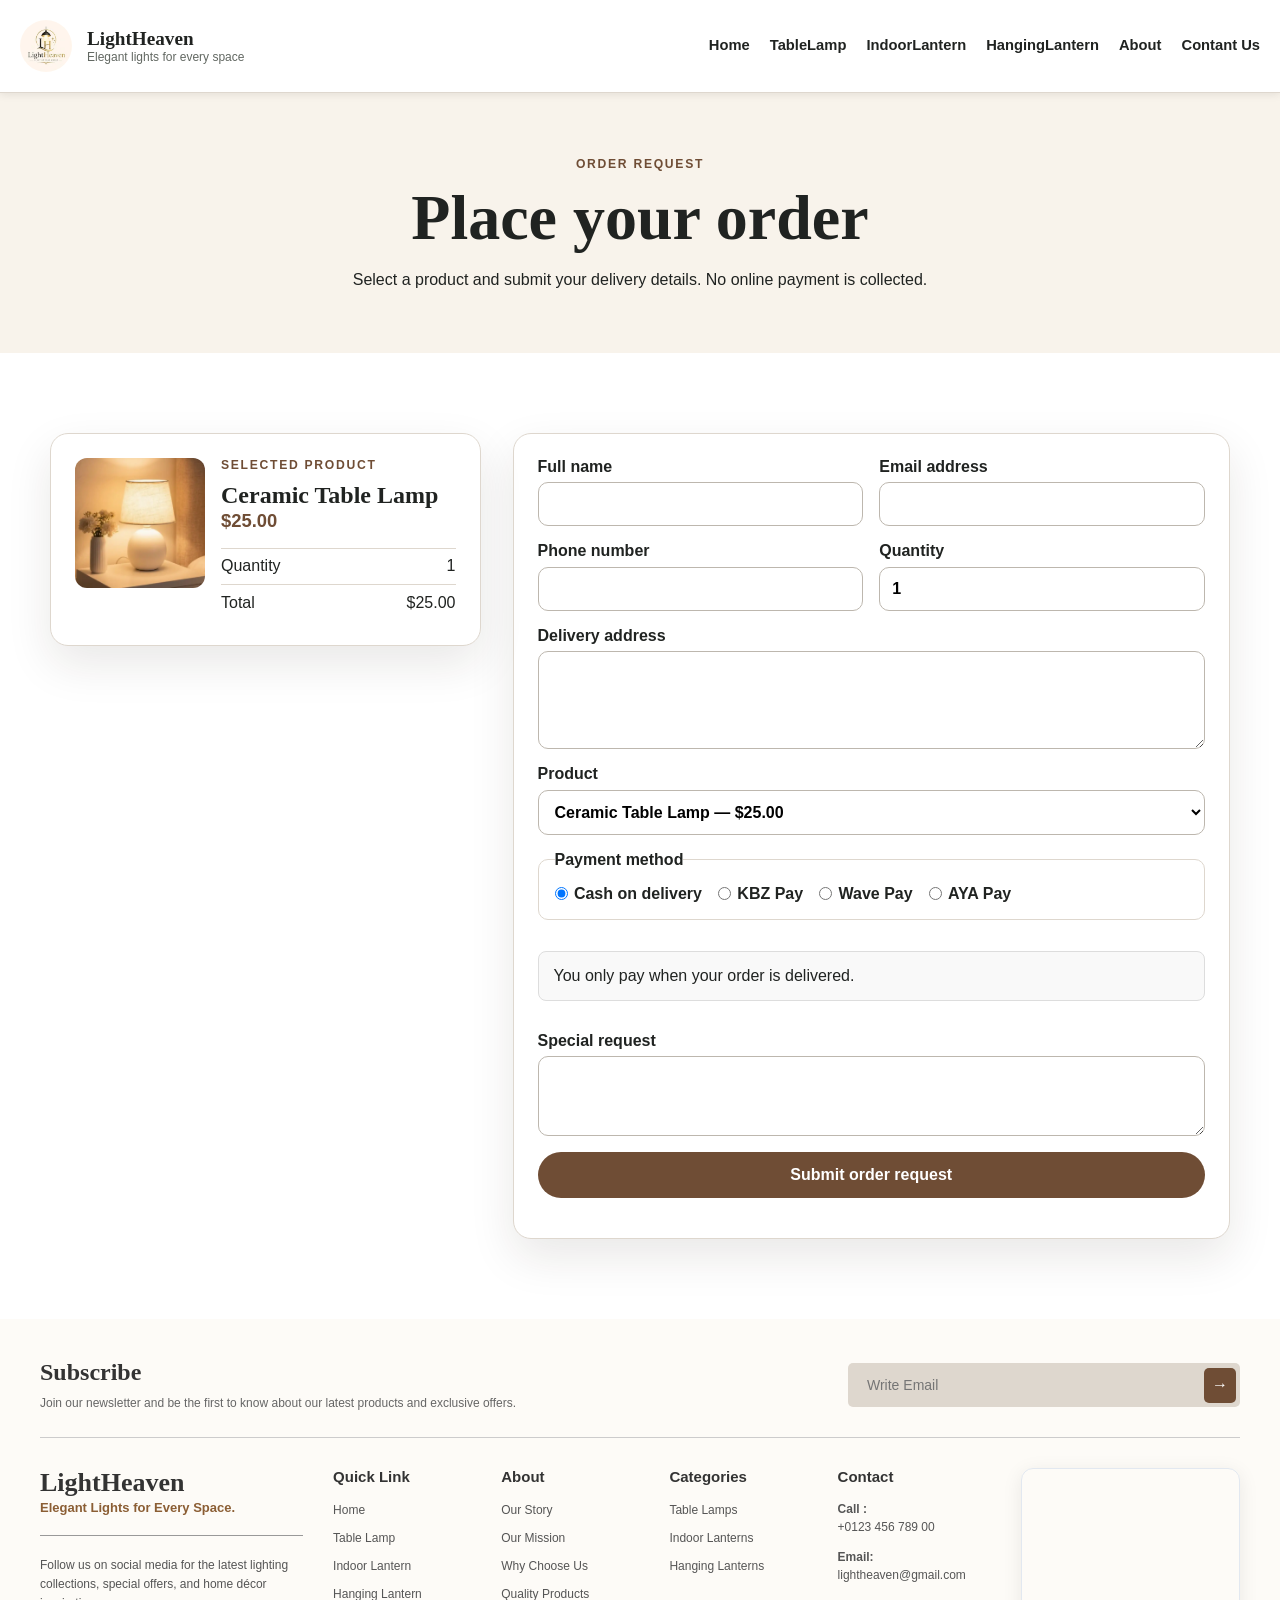
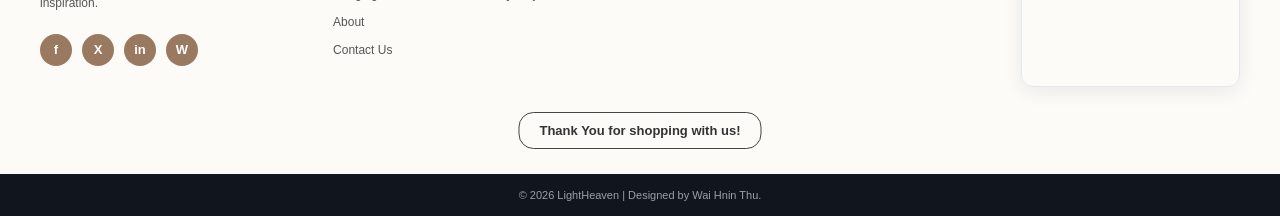
==== order.html @ df834409 "Add files via upload" ====
<!DOCTYPE html>

<html lang="en">
<head>
<meta charset="utf-8"/>
<meta content="width=device-width, initial-scale=1.0" name="viewport"/>
<title>Warm Home Lamps.</title>
<link href="style.css" rel="stylesheet"/>
</head>
<body>
<!-- Header -->
<header>
<div class="logo">
<img alt="LightHeaven logo" src="Logo1.webp" width="180" height="180" decoding="async"/>
<span><strong>LightHeaven</strong>
<small>Elegant lights for every space</small>
</span>
</div>
<button aria-controls="primary-nav" aria-expanded="false" aria-label="Toggle navigation" class="menu-toggle" type="button"><span aria-hidden="true">☰</span></button><nav aria-label="Primary navigation" class="primary-nav" id="primary-nav">
<a href="index.html">Home</a>
<a href="product1.html">TableLamp</a>
<a href="product2.html">IndoorLantern</a>
<a href="product3.html">HangingLantern</a>
<a href="about.html">About</a>
<a href="contact.html">Contant Us</a>
</nav>
</header>
<section class="page-hero">
<div class="container">
<p class="eyebrow">Order request</p>
<h1>Place your order</h1>
<p>
          Select a product and submit your delivery details. No online payment
          is collected.
        </p>
</div>
</section>
<section class="section">
<div class="container order-layout">
<aside class="order-summary">
<img alt="Selected product" id="summary-image" src="ph11.webp" width="600" height="900" loading="lazy" decoding="async"/>
<div>
<p class="eyebrow">Selected product</p>
<h2 id="summary-name">Ceramic Table Lamp</h2>
<p class="price" id="summary-price">$25.00</p>
<dl>
<div>
<dt>Quantity</dt>
<dd id="summary-quantity">1</dd>
</div>
<div>
<dt>Total</dt>
<dd id="summary-total">$25.00</dd>
</div>
</dl>
</div>
</aside>
<form class="form-card" id="order-form" onsubmit="alert('Thank you! Your order is confirmed. We will contact you soon with delivery details.');">
<div class="form-grid">
<label>Full name<input autocomplete="name" name="fullName" required="" type="text"/></label>
<label>Email address<input autocomplete="email" name="email" required="" type="email"/></label>
</div>
<div class="form-grid">
<label>Phone number<input autocomplete="tel" name="phone" required="" type="tel"/></label>
<label>Quantity<input id="quantity" max="20" min="1" name="quantity" required="" type="number" value="1"/></label>
</div>
<label>Delivery address
            <textarea autocomplete="street-address" name="address" required="" rows="4"></textarea>
</label>
<label>Product
            <select id="product-select" name="product" required=""></select></label>
<fieldset>
<legend>Payment method</legend>
<div class="radio-row">
<label><input checked="" name="payment" type="radio" value="cod"/>
                Cash on delivery</label>
<label><input name="payment" type="radio" value="kpay"/> KBZ
                Pay</label>
<label><input name="payment" type="radio" value="wave"/> Wave
                Pay</label>
<label><input name="payment" type="radio" value="ayapay"/> AYA
                Pay</label>
</div>
</fieldset>
<div class="payment-details-container">
<div class="payment-detail-box active" id="details-cod">
<p>You only pay when your order is delivered.</p>
</div>
<!-- KBZ Pay -->
<div class="payment-detail-box" id="details-kpay">
<p>
<strong>KBZ Pay Account:</strong> 09 123 456 789 (Daw Wai Wai)
              </p>
</div>
<!-- Wave Pay -->
<div class="payment-detail-box" id="details-wave">
<p>
<strong>Wave Pay Account:</strong> 09 987 654 321 (Daw Wai Wai)
              </p>
</div>
<!-- AYA Pay -->
<div class="payment-detail-box" id="details-ayapay">
<p>
<strong>AYA Pay Account:</strong> 09 555 666 777 (Daw Wai Wai)
              </p>
</div>
</div>
<label>Special request<textarea name="notes" rows="3"></textarea>
</label>
<button class="button button-primary" type="submit">
            Submit order request
          </button>
<p aria-live="polite" class="form-status"></p>
</form>
</div>
</section>
<!-- Footer -->
<footer class="main-footer">
<div class="footer-subscribe">
<div class="subscribe-text">
<h3>Subscribe</h3>
<p>
            Join our newsletter and be the first to know about our latest
            products and exclusive offers.
          </p>
</div>
<div class="subscribe-form">
<input placeholder="Write Email" type="email"/>
<button type="submit"><span aria-hidden="true">→</span></button>
</div>
</div>
<hr class="section-divider"/>
<div class="footer-content">
<div class="footer-col brand-col">
<h2>LightHeaven</h2>
<p class="slogan">Elegant Lights for Every Space.</p>
<div class="brand-line"></div>
<p class="brand-desc">
            Follow us on social media for the latest lighting collections,
            special offers, and home décor inspiration.
          </p>
<div class="social-icons">
<a class="icon active" href="#"><span aria-hidden="true">f</span></a>
<a class="icon" href="#"><span aria-hidden="true">X</span></a>
<a class="icon" href="#"><span aria-hidden="true">in</span></a>
<a class="icon" href="#"><span aria-hidden="true">W</span></a>
</div>
</div>
<div class="links-wrapper">
<div class="footer-col">
<h4>Quick Link</h4>
<ul>
<li><a href="index.html">Home</a></li>
<li><a href="product1.html">Table Lamp</a></li>
<li><a href="product2.html">Indoor Lantern</a></li>
<li><a href="product3.html">Hanging Lantern</a></li>
<li><a href="about.html">About</a></li>
<li><a href="contact.html">Contact Us</a></li>
</ul>
</div>
<div class="footer-col">
<h4>About</h4>
<ul>
<li><a href="about.html#our-story">Our Story</a></li>
<li><a href="about.html#our-mission">Our Mission</a></li>
<li><a href="about.html#why-choose-us">Why Choose Us</a></li>
<li><a href="about.html#quality-products">Quality Products</a></li>
</ul>
</div>
<div class="footer-col">
<h4>Categories</h4>
<ul>
<li><a href="product1.html">Table Lamps</a></li>
<li><a href="product2.html">Indoor Lanterns</a></li>
<li><a href="product3.html">Hanging Lanterns</a></li>
</ul>
</div>
<div class="footer-col contact-col">
<h4>Contact</h4>
<p><strong>Call :</strong><br/><a href="tel:+012345678900">+0123 456 789 00</a></p>
<p><strong>Email:</strong><br/><a href="mailto:lightheaven@gmail.com">lightheaven@gmail.com</a></p>
</div>
</div>
<div class="footer-col map-col">
<div class="map-container">
<iframe allowfullscreen="" loading="lazy" referrerpolicy="no-referrer-when-downgrade" src="https://www.google.com/maps/embed?pb=!1m18!1m12!1m3!1d3844.7578275997635!2d98.1879725!3d14.0796068!2m3!1f0!2f0!3f0!3m2!1i1024!2i768!4f13.1!3m3!1m2!1s0x30e50b9f9475b8d7%3A0xbe26a553f5295c9a!2sTechnoland%20ICT%20Institute!5e0!3m2!1sen!2smm!4v1719800000000!5m2!1sen!2smm" style="border: 0">
</iframe>
</div>
</div>
</div>
<div class="thank-you-banner">
<p>Thank You for shopping with us!</p>
</div>
<div class="copyright">
<p>© 2026 LightHeaven | Designed by Wai Hnin Thu.</p>
</div>
</footer>
<script src="products.js" defer></script>
<script src="main.js" defer></script>
</body>
</html>
---- style.css ----
*{
    margin:0;
    padding:0;
    box-sizing:border-box;
    font-family: Arial, Helvetica, sans-serif;
}

body{
    background:#fff;
    color:#202321;
    
}
/* Header */
header{
    display:flex;
    justify-content:space-between;
    align-items:center;
    padding: 20px;
    background: rgba(255, 255, 255, 0.96);
    box-shadow:0 2px 8px rgba(0,0,0,.08);
    border-bottom: 1px solid #ded7ce;
    /* backdrop-filter removed to reduce mobile paint cost */
    position:sticky;
    top:0;
    z-index:100;
}
.logo{
    display: flex;
    align-items: center;
    gap: 15px;
}
.logo img{
    width: 52px;
    height: 52px;
    display: block;
    font-size:10px;
    border-radius: 50%;
    object-fit: cover;
}
.logo span{
    display: grid;
    line-height: 1.2;
}
.logo strong{
    font-family: Georgia, serif;
    font-size: 1.2rem;
}
.logo small{
    color:#626862;
    font-size: 0.75rem;
}
.primary-nav {
  display: flex;
  align-items: center;
  gap: 1.25rem;
}
.primary-nav a {
  text-decoration: none;
  font-weight: 700;
  font-size: 0.92rem;
  padding: 0.4rem 0;
  border-bottom: 2px solid transparent;
  color:inherit;
}
.primary-nav a:hover,
.primary-nav a[aria-current="page"] {
  color: #6f4d35;
  border-color: #d8aa62;
}
/* Hero */

.hero{
    display:flex;
    gap:40px;
    width: 100%;
    background-size: cover;
    justify-content:space-between;
    align-items:center;
    padding:0;
    background: linear-gradient(135deg, #f8f3eb, #fff);
}
h1,
h2,
h3 {
  font-family: Georgia, "Times New Roman", serif;
  line-height: 1.15;
  margin-top: 0;
}
h1 {
  font-size: clamp(2.6rem, 6vw, 5.4rem);
  margin-bottom: 1.25rem;
}
h2 {
  font-size: clamp(1.8rem, 3.5vw, 3rem);
}
h3 {
  font-size: 1.35rem;
}
p {
  margin-top: 0;
}
button,
input,
textarea,
select {
  font: inherit;
}
.hero-text{
    width:60%;
    padding-left: 50px;
    font-family: Georgia, "Times New Roman", serif;
    text-align: justify;

}

.hero-text p{
    color:#1F2937;
    margin-bottom:10px;
}

.hero-text h2{
    font-size:50px;
    color:#8b5e34;
    margin-bottom:20px;
}

.small{
    line-height:28px;
}

.hero-text button{
  display: inline-flex;
  align-items: center;
  justify-content: center;
  min-height: 46px;
  padding: 0.75rem 1.15rem;
  border-radius: 999px;
  text-decoration: none;
  border: 1px solid transparent;
  font-weight: 800;
  cursor: pointer;
  background: #6f4d35;
  color:#FFFFFF;
  margin-top: 1.8rem;
  margin-right: 20px;
}

.hero-text button:hover{
    background:#4e3425;
}
.button {
  display: inline-flex;
  align-items: center;
  justify-content: center;
  min-height: 46px;
  padding: 0.75rem 1.15rem;
  border-radius: 999px;
  text-decoration: none;
  border: 1px solid transparent;
  font-weight: 800;
  cursor: pointer;
}
.button-primary {
  background: #6f4d35;
  color: #fff;
}
.button-primary:hover {
  background: #4e3425;
}
.button-secondary{
    background: #FFFFFF;
    border-color:#6f4d35 ;
    color:#6f4d35;
}

.hero-image img{
    width:100%;
    height: 500px;
    object-fit: cover;
    display: block;
    margin-left: 0;
    border-radius: 10px 0 0 10px;
}

/* Categories */
.section {
  padding: 5rem 0;
}
.section-soft {
  background: #f8f3eb;
}
.section-heading {
  max-width: 680px;
  margin-bottom: 2rem;
}
.section-heading h2{
    margin-bottom: 15px;
}
.eyebrow {
  text-transform: uppercase;
  letter-spacing: 0.14em;
  font-size: 0.76rem;
  font-weight: 800;
  color: #6f4d35;
  margin-bottom: 10px;
}
.container {
  width: min(calc(100% - 2rem), 1180px);
  margin-inline: auto;
}
.category-grid,
.feature-grid {
  display: grid;
  grid-template-columns: repeat(3, 1fr);
  gap: 1.25rem;
}
.category-card,
.feature-grid article {
  padding: 1.7rem;
  border: 1px solid #ded7ce;
  border-radius: 18px;
  background: #fff;
  text-decoration: none;
  display: flex;
  flex-direction: column;
  align-items: flex-start; 
  transition: 0.2s;
}

.category-card:hover {
  transform: translateY(-4px);
  box-shadow: 0 18px 45px rgba(37, 27, 20, 0.1);
}

.category-card span {
  color: #d8aa62;
  font-weight: 900;
  display: inline-block;
  margin-bottom: 1rem; 
}

.category-card h3 {
  font-size: 1.65rem; 
  font-weight: 700;
  color: #251b14; 
  margin-bottom: 0.85rem; 
  line-height: 1.2;
}


.category-card p {
  color: #555555; 
  font-size: 0.95rem;
  line-height: 1.6;
  margin: 0;
}
a{
    color: inherit;
}
/* Products */
.product-container{
 display: grid;
  grid-template-columns: repeat(4, minmax(0, 1fr));
  gap: 1.3rem;
}
.product{
  display: flex;
  flex-direction: column;
  background: #fff;
  border: 1px solid #ded7ce;
  border-radius: 18px;
  overflow: hidden;
  box-shadow: 0 8px 24px rgba(32, 35, 33, 0.06);
  text-align:center;
  transition:0.3s;
}

.product:hover{
    transform:translateY(-10px);
}

.product img{
    width:100%;
    height:300px;
    object-fit:cover;
    border-radius:15px;
     transition: transform 0.3s;
}

.product-body {
  display: flex;
  flex-direction: column;
  align-items: flex-start;
  flex: 1;
  padding: 1.15rem;
}
.product-body h2 {
  font-size: 1.25rem;
  margin-bottom: 0.5rem;
}
.product-body .eyebrow {
  margin-bottom: 0.35rem;
}
.price {
  font-size: 1.15rem;
  font-weight: 900;
  color: #6f4d35;
}
/* Table-Lamp */
.page-hero {
  padding: 4rem 0;
  background: #f8f3eb;
}
.page-hero .container {
  max-width: 850px;
  text-align: center;
}
.page-hero h1 {
  font-size: clamp(2.4rem, 5vw, 4.4rem);
  margin-bottom: 1rem;
}
.product-body .button {
  margin-top: 15px;

}
/* About */
.split {
  display: grid;
  grid-template-columns: 1.05fr 0.95fr;
  gap: 3rem;
  align-items: center;
}
.split img {
  width: 100%;
  aspect-ratio: 4/3;
  object-fit: cover;
  border-radius: 18px;
  box-shadow: 0 18px 45px rgba(37, 27, 20, 0.1);
}
.split h2{
  margin-bottom: 24px;
}
.split p{
  line-height: 1.6;
  margin-bottom: 16px;
}
.feature-grid {
  grid-template-columns: repeat(4, 1fr);
}
.feature-grid h3{
  font-size: 1.3rem;
  margin-bottom: 16px;
}
.feature-grid p{
line-height: 1.6;
}
/* Contact */
.contact-grid,
.order-layout {
  display: grid;
  grid-template-columns: 0.75fr 1.25fr;
  gap: 2rem;
  align-items: start;
}
.contact-details {
  padding: 1.5rem;
}
.contact-details p {
  display: grid;
}
.contact-details a {
  text-decoration: none;
  color: var(--brand);
}
.contact-details h2,
.contact-details strong{
  display: block;
  margin-top: 18px;
  margin-bottom: 5px;

}
.form-card,
.order-summary {
  padding: 1.5rem;
  border: 1px solid #ded7ce;
  border-radius: 18px;
  background: #fff;
  box-shadow:0 18px 45px rgba(37, 27, 20, 0.1);
}
.form-card {
  display: grid;
  gap: 1rem;
}
.form-grid {
  display: grid;
  grid-template-columns: 1fr 1fr;
  gap: 1rem;
}
label {
  display: grid;
  gap: 0.4rem;
  font-weight: 700;
}
input,
textarea,
select {
  width: 100%;
  border: 1px solid #bdb7ae;
  border-radius: 10px;
  padding: 0.75rem;
  background: #fff;
}
input:focus,
textarea:focus,
select:focus {
  outline: 3px solid rgba(216, 170, 98, 0.35);
  border-color: #674d35;
}
fieldset {
  border: 1px solid #ded7ce;
  border-radius: 10px;
  padding: 1rem;
}
legend {
  font-weight: 800;
}
/* Order */
.radio-row {
  display: flex;
  gap: 1rem;
  flex-wrap: wrap;
}
.radio-row label {
  display: flex;
  align-items: center;
  gap: 0.4rem;
}
.radio-row input {
  width: auto;
}
.form-note,
.form-status {
  font-size: 0.9rem;
  color: #626862;
}
.form-status.success {
  color: #256f3a;
}
.order-summary {
  position: sticky;
  top: 100px;
  display: grid;
  grid-template-columns: 130px 1fr;
  gap: 1rem;
}
.order-summary img {
  width: 130px;
  height: 130px;
  object-fit: cover;
  border-radius: 12px;
}
.order-summary h2 {
  font-size: 1.5rem;
}
.order-summary dl {
  margin: 1rem 0 0;
}
.order-summary dl div {
  display: flex;
  justify-content: space-between;
  border-top: 1px solid #ded7ce;
  padding: 0.55rem 0;
}
.order-summary dt,
.order-summary dd {
  margin: 0;
}
/* ပုံမှန်အချိန်တွင် Payment Detail Box အားလုံးကို ဖျောက်ထားမည် */
.payment-detail-box {
  display: none;
  background-color: #f9f9f9;
  padding: 15px;
  border: 1px solid #ddd;
  border-radius: 8px;
  margin-top: 15px;
  margin-bottom: 15px;
  animation: fadeIn 0.3s ease-in-out; /* ပေါ်လာရင် ပိုနူးညံ့စေရန် */
}

/* ရွေးချယ်ထားသော (Active ဖြစ်သော) Box ကိုသာ ဖော်ပြရန် */
.payment-detail-box.active {
  display: block !important;
}

/* ပေါ်လာရင် သုံးမည့် animation effect */
@keyframes fadeIn {
  from { opacity: 0; transform: translateY(-5px); }
  to { opacity: 1; transform: translateY(0); }
}
/* footer */
.main-footer {
    background-color: #FDFBF7; 
    color: #333333;
    padding: 40px 40px 0 40px;
    box-sizing: border-box;
}

.main-footer * {
    box-sizing: border-box;
    margin: 0;
    padding: 0;
}

/*  Subscribe Row Styling */
.footer-subscribe {
    display: flex;
    justify-content: space-between;
    align-items: center;
    gap: 40px;
    padding-bottom: 25px;
}

.subscribe-text {
    flex: 2;
}

.subscribe-text h3 {
    font-size: 24px;
    font-weight: 700;
    margin-bottom: 8px;
}

.subscribe-text p {
    font-size: 12px;
    color: #666;
    line-height: 1.5;
}

.subscribe-form {
    flex: 1;
    display: flex;
    align-items: center;
    background-color: #ded7ce;
    padding: 4px;
    border-radius: 5px;
    min-width: 280px;
}

.subscribe-form input {
    width: 100%;
    border: none;
    background: transparent;
    padding: 10px 15px;
    font-size: 14px;
    outline: none;
    color: #333;
}

.subscribe-form button {
    background-color: #6f4d35;
    border: none;
    color: white;
    width: 35px;
    height: 35px;
    display: flex;
    align-items: center;
    justify-content: center;
    cursor: pointer;
    border-radius: 5px;
}

.section-divider {
    border: 0;
    height: 1px;
    background-color: #cccccc;
    margin-bottom: 30px;
}

/*  Content Grid Area */
.footer-content {
    display: grid;
    grid-template-columns: 1.2fr 3fr 1fr;
    gap: 30px;
    align-items: start;
}

/* Brand Column */
.brand-col h2 {
    font-size: 26px;
    font-weight: 800;
}

.brand-col .slogan {
    color: #8b5e34;
    font-size: 13px;
    font-weight: 600;
    margin-top: 2px;
}

.brand-col .brand-line {
    width: 100%;
    height: 1px;
    background-color: #999;
    margin: 20px 0;
}

.brand-col .brand-desc {
    font-size: 12px;
    color: #555;
    line-height: 1.6;
    margin-bottom: 20px;
}

/* Social Icon Circles */
.social-icons {
    display: flex;
    gap: 10px;
}

.social-icons .icon {
    width: 32px;
    height: 32px;
    border-radius: 50%;
    background-color: #9a7961;
    color: #fff;
    display: flex;
    align-items: center;
    justify-content: center;
    font-size: 13px;
    text-decoration: none;
}

/* Links Columns Organizer */
.links-wrapper {
    display: grid;
    grid-template-columns: repeat(4, 1fr);
    gap: 15px;
}

.footer-col h4 {
    font-size: 15px;
    font-weight: 700;
    margin-bottom: 15px;
}

.footer-col ul {
    list-style: none;
}

.footer-col ul li {
    margin-bottom: 10px;
}

.footer-col ul li a {
    text-decoration: none;
    color: #555;
    font-size: 12px;
}

/* Contact Column */
.contact-col p {
    font-size: 12px;
    color: #555;
    line-height: 1.5;
    margin-bottom: 12px;
}

/* Mock Map Box */
/* Contact Section Text Style */
.contact-col p {
    font-size: 12px;
    color: #555;
    line-height: 1.5;
    margin-bottom: 12px;
}

/* Beautiful Square Map Container */
.map-container {
    width: 100%;
    max-width: 280px; 
    aspect-ratio: 1 / 1; 
    overflow: hidden;
    border-radius: 12px; 
    border: 1px solid #e2e8f0;
    box-shadow: 0 4px 20px rgba(0, 0, 0, 0.08); 
    position: relative;
}

/* Make iframe fill the container perfectly */
.map-container iframe {
    width: 100%;
    height: 100%;
    object-fit: cover;
    display: block;
}

/* 3. Center Thank You Frame */
.thank-you-banner {
    border: 1px solid #444;
    padding: 10px 20px;
    display: inline-block;
    margin: 25px auto;
    position: relative;
    left: 50%;
    transform: translateX(-50%);
    text-align: center;
    border-radius: 15px;
}

.thank-you-banner p {
    font-size: 13px;
    font-weight: 600;
}

/* 4. Dark Bottom Bar */
.copyright p {
    background-color: #11161e; 
    margin-left: -40px;
    margin-right: -40px;
    padding: 15px 40px;
    display: flex;
    justify-content: space-between;
    align-items: center;
    color: #9aa0a6;
    font-size: 11px;
    text-decoration: none;
    justify-content: center;

}
/* ==============================
   Responsive layout improvements
   ============================== */
.menu-toggle {
  display: none;
  width: 44px;
  height: 44px;
  border: 1px solid #ded7ce;
  border-radius: 10px;
  background: #fff;
  color: #6f4d35;
  font-size: 1.15rem;
  cursor: pointer;
}

.contact-col a { color: #555; text-decoration: none; }
.contact-col a:hover, .footer-col a:hover { color: #6f4d35; }

@media (max-width: 1024px) {
  header { padding: 16px 20px; }
  .primary-nav { gap: .8rem; }
  .primary-nav a { font-size: .84rem; }
  .product-container { grid-template-columns: repeat(2, minmax(0, 1fr)); }
  .category-grid { grid-template-columns: repeat(2, 1fr); }
  .feature-grid { grid-template-columns: repeat(2, 1fr); }
  .footer-content { grid-template-columns: 1fr 2fr; }
  .map-col { grid-column: 1 / -1; }
  .map-container { max-width: 100%; aspect-ratio: 16 / 7; }
}

@media (max-width: 768px) {
  header { flex-wrap: wrap; gap: 12px; }
  .logo { flex: 1; min-width: 0; }
  .logo small { display: none; }
  .menu-toggle { display: inline-flex; align-items: center; justify-content: center; }
  .primary-nav {
    display: none;
    width: 100%;
    flex-direction: column;
    align-items: stretch;
    gap: 0;
    padding-top: 8px;
    border-top: 1px solid #ded7ce;
  }
  .primary-nav.open { display: flex; }
  .primary-nav a { padding: 12px 4px; border-bottom: 1px solid #eee7de; }

  .hero { flex-direction: column; gap: 0; }
  .hero-text { width: 100%; padding: 40px 24px; text-align: left; }
  .hero-text h2 { font-size: clamp(2rem, 9vw, 3rem); }
  .hero-image { width: 100%; }
  .hero-image img { height: 360px; border-radius: 0; }

  .section { padding: 3.5rem 0; }
  .page-hero { padding: 3rem 0; }
  .category-grid, .feature-grid { grid-template-columns: 1fr; }
  .split, .contact-grid, .order-layout { grid-template-columns: 1fr; gap: 1.5rem; }
  .order-summary { position: static; }
  .form-grid { grid-template-columns: 1fr; }

  .footer-subscribe { flex-direction: column; align-items: stretch; gap: 18px; }
  .subscribe-form { min-width: 0; width: 100%; }
  .footer-content { grid-template-columns: 1fr; }
  .links-wrapper { grid-template-columns: repeat(2, minmax(0, 1fr)); gap: 28px 18px; }
  .map-col { grid-column: auto; }
  .map-container { aspect-ratio: 16 / 9; }
}

@media (max-width: 520px) {
  header { padding: 12px 16px; }
  .logo img { width: 44px; height: 44px; }
  .logo strong { font-size: 1rem; }
  .container { width: min(calc(100% - 1.25rem), 1180px); }
  h1 { font-size: clamp(2.1rem, 12vw, 3.1rem); }
  .product-container { grid-template-columns: 1fr; }
  .product img { height: 280px; }
  .product-body { align-items: stretch; text-align: left; }
  .product-body .button { width: 100%; }
  .order-summary { grid-template-columns: 92px 1fr; padding: 1rem; }
  .order-summary img { width: 92px; height: 92px; }
  .order-summary h2 { font-size: 1.2rem; }
  .form-card { padding: 1rem; }
  .radio-row { flex-direction: column; align-items: flex-start; }
  .main-footer { padding: 32px 18px 0; }
  .links-wrapper { grid-template-columns: 1fr; }
  .copyright p { margin-left: -18px; margin-right: -18px; padding: 15px 18px; }
  .thank-you-banner { width: 100%; }
}


/* Performance optimizations */
img { max-width: 100%; }
.product, .category-card { content-visibility: auto; contain-intrinsic-size: 320px 420px; }
.section { content-visibility: auto; contain-intrinsic-size: 1px 700px; }
.hero { content-visibility: visible; }
.hero-image { width: 50%; }
.hero-image img { aspect-ratio: 1100 / 733; }
.social-icons .icon span { font-weight: 700; line-height: 1; }
@media (max-width: 768px) { .hero-image { width: 100%; } }
@media (prefers-reduced-motion: reduce) {
  *, *::before, *::after { animation-duration: 0.01ms !important; animation-iteration-count: 1 !important; transition-duration: 0.01ms !important; scroll-behavior: auto !important; }
}
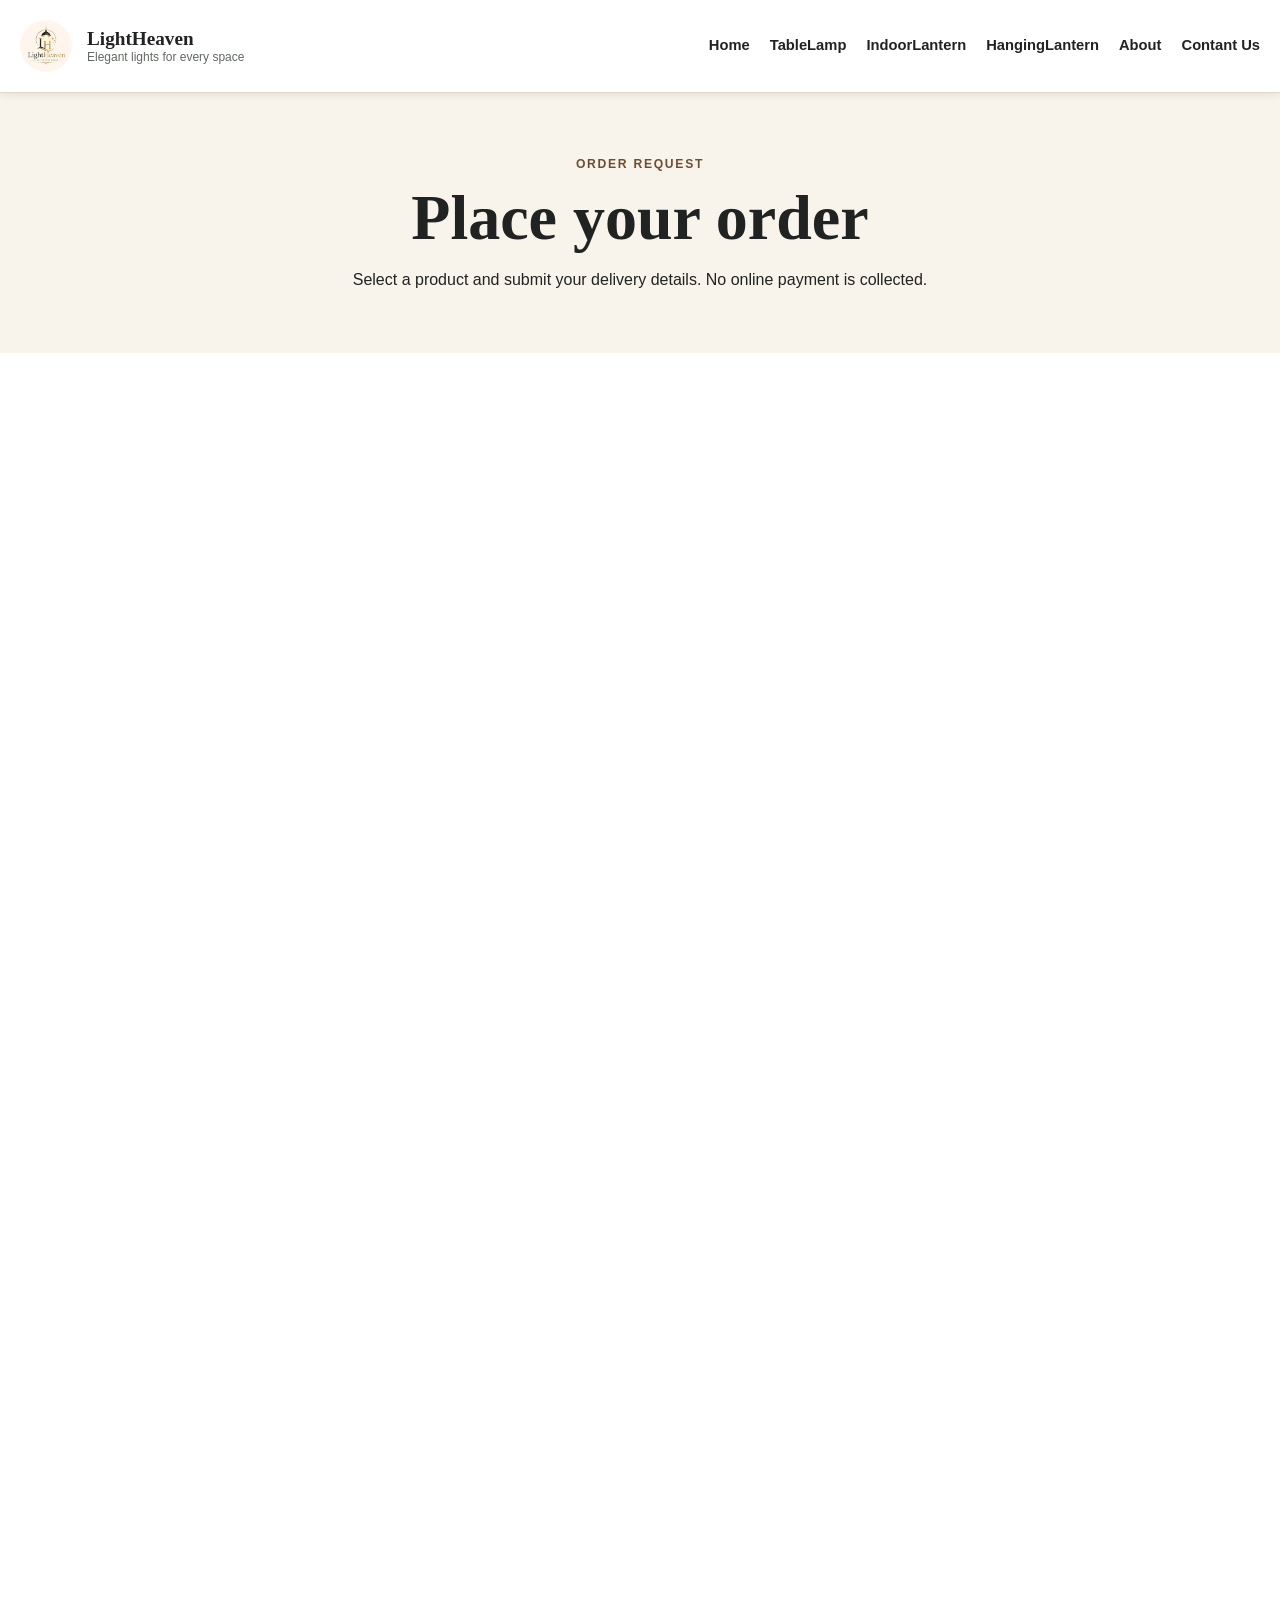
==== commit bced1119: "Update order.html" ====
--- a/order.html
+++ b/order.html
@@ -1,9 +1,11 @@
 <!DOCTYPE html>
-
 <html lang="en">
 <head>
 <meta charset="utf-8"/>
 <meta content="width=device-width, initial-scale=1.0" name="viewport"/>
+<meta name="description" content="Light Heaven offers stylish table lamps, indoor lanterns, and hanging lanterns designed to bring warmth, comfort, and elegance to your home.">
+<meta name="keywords" content="Light Heaven, lighting, lamps, table lamps, indoor lanterns, hanging lanterns, home lighting, decorative lighting, modern lamps, home decor">
+<meta name="author" content="Light Heaven">
 <title>Warm Home Lamps.</title>
 <link href="style.css" rel="stylesheet"/>
 </head>
